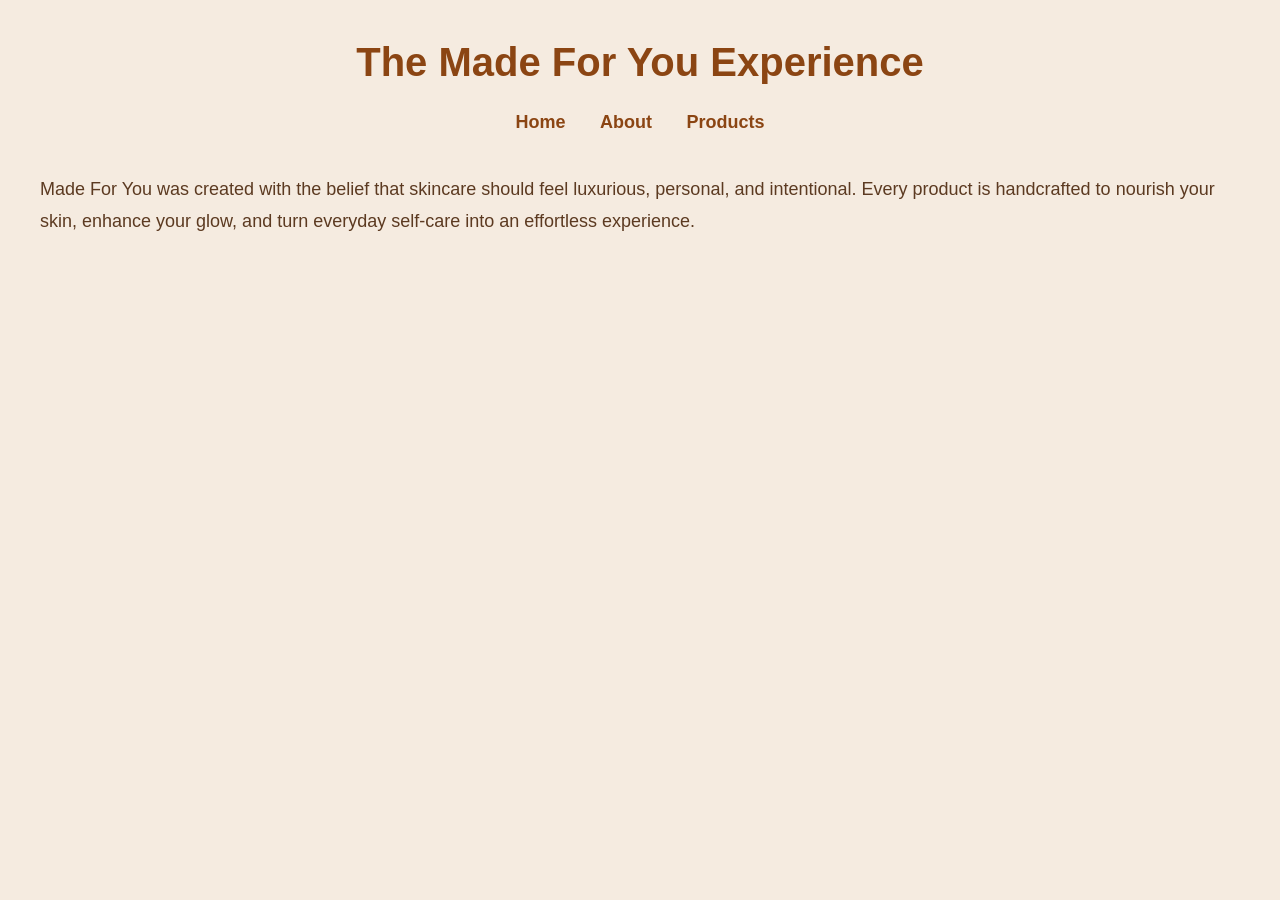
==== about.html @ c8fc6e9e "created initial Made For You website" ====
<!DOCTYPE html>
<html>

<head>
    <title>About Made For You</title>
    <link rel="stylesheet" href="style.css">
</head>

<body>

    <h1>The Made For You Experience</h1>

    <nav>
        <a href="index.html">Home</a>
        <a href="about.html">About</a>
        <a href="products.html">Products</a>
    </nav>

    <p>
        Made For You was created with the belief that skincare should feel
    luxurious, personal, and intentional. Every product is handcrafted
    to nourish your skin, enhance your glow, and turn everyday self-care
    into an effortless experience.
    </p>

</body>
</html>
---- style.css ----
body {
    background-color: #f5ebe0;
    color: #5c3a21;
    font-family: Arial, sans-serif;
    margin: 40px;
}

h1 {
    color: #8b4513;
    text-align: center;
    font-size: 40px;
}

h2 {
    color: #9c6644;
    text-align: center;
}

h3 {
    color: #7f5539;
    margin-top: 40px;
}

p {
    line-height: 1.8;
    font-size: 18px;
}

nav {
    text-align: center;
    margin-bottom: 40px;
}

nav a {
    margin: 15px;
    text-decoration: none;
    color: #8b4513;
    font-weight: bold;
    font-size: 18px;
}

nav a:hover {
    color: #b5651d;
}

strong {
    color: #7f5539;
}
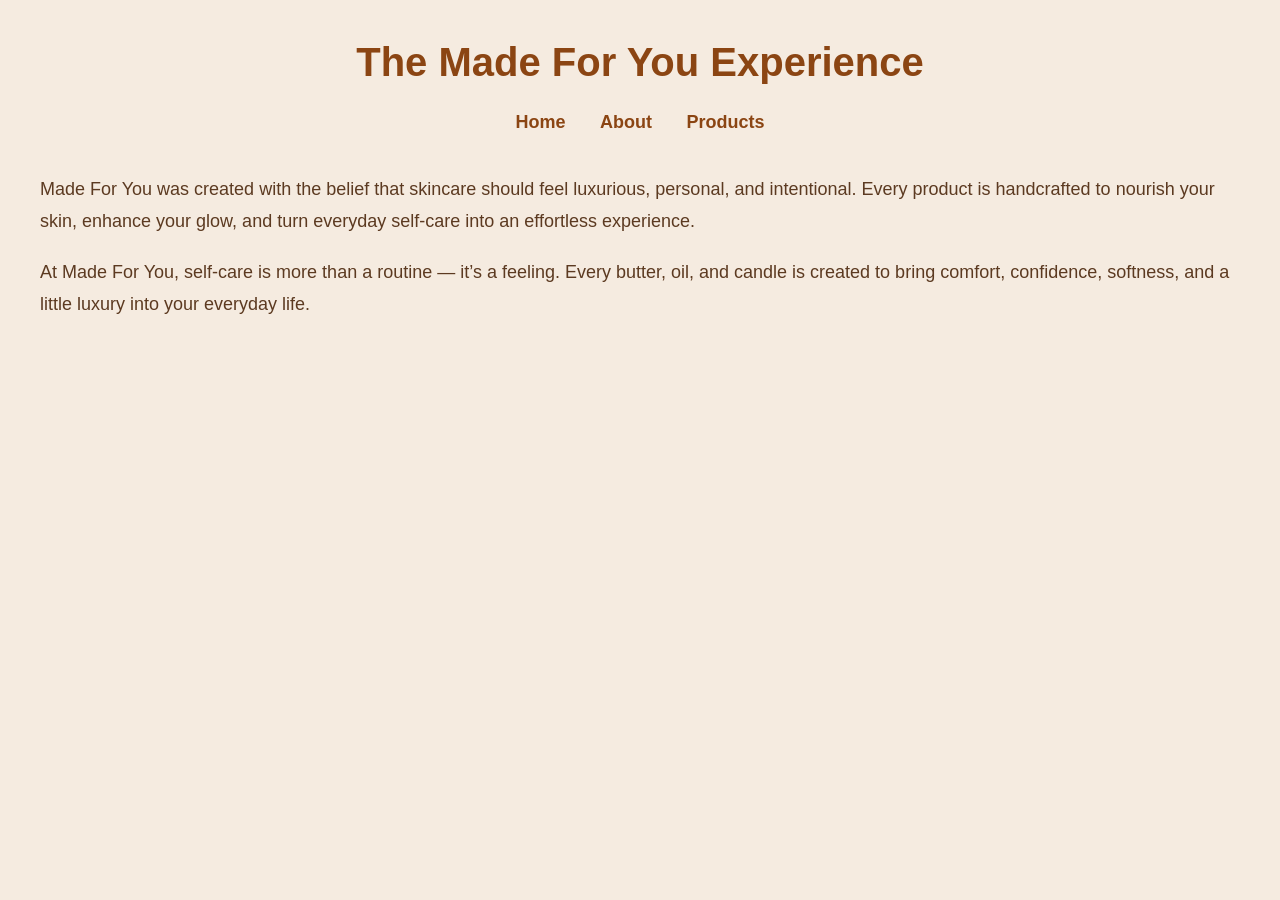
==== commit 35e6e23a: "Updated about page and styling" ====
--- a/about.html
+++ b/about.html
@@ -22,6 +22,11 @@
     to nourish your skin, enhance your glow, and turn everyday self-care
     into an effortless experience.
     </p>
+    <p>
+        At Made For You, self-care is more than a routine — it’s a feeling.
+    Every butter, oil, and candle is created to bring comfort,
+    confidence, softness, and a little luxury into your everyday life.
+    </p>
 
 </body>
 </html>
--- a/style.css
+++ b/style.css
@@ -4,6 +4,7 @@
     font-family: Arial, sans-serif;
     margin: 40px;
 }
+
 
 h1 {
     color: #8b4513;
